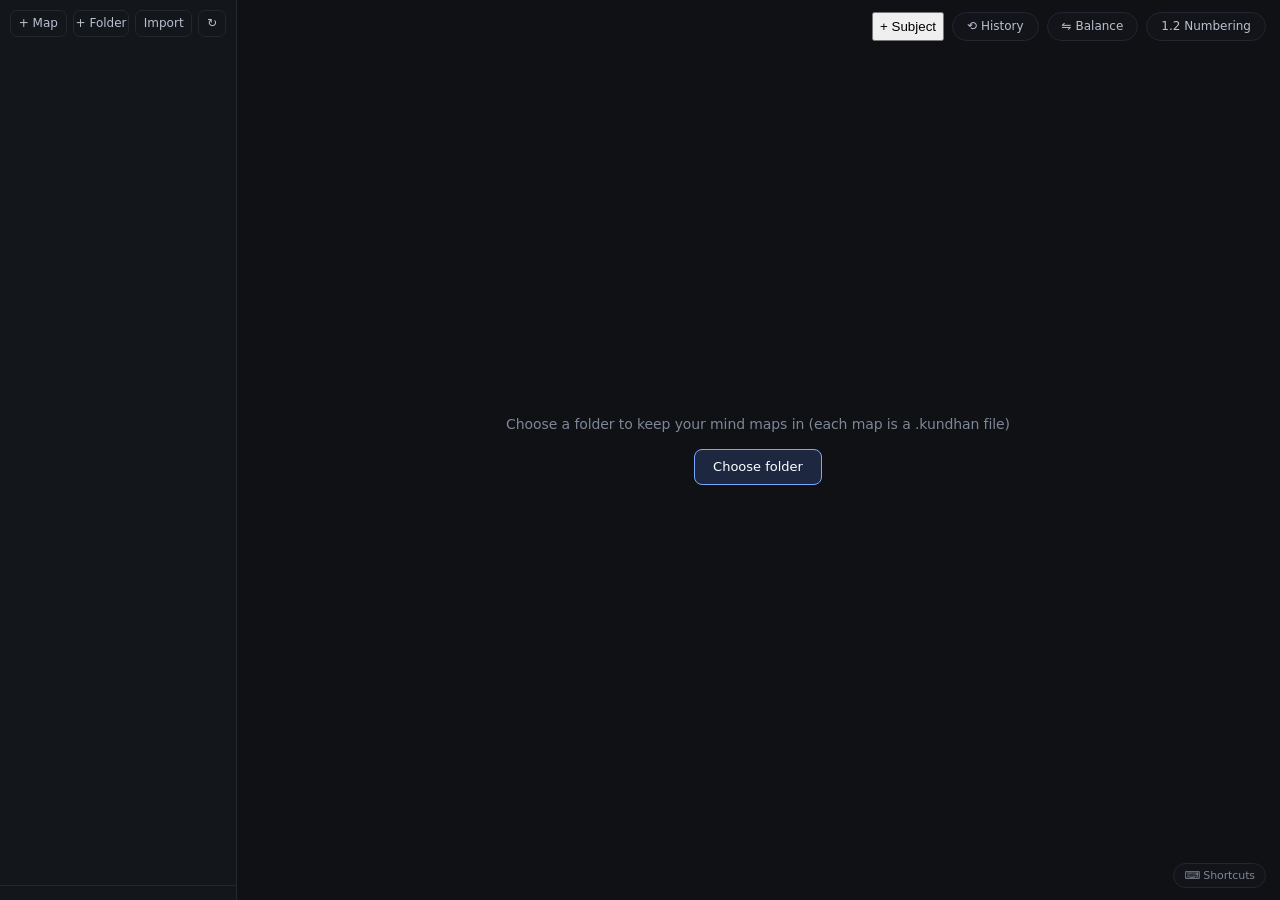
==== web/index.html @ 8716856a "Move the page code into web/" ====
<!doctype html>
<html lang="en">
  <head>
    <meta charset="utf-8" />
    <title>Mindmap</title>
    <link rel="stylesheet" href="css/base.css" />
    <link rel="stylesheet" href="css/nodes.css" />
    <link rel="stylesheet" href="css/panels.css" />
  </head>
  <body>
    <div id="sb">
      <div id="bar">
        <button id="bm">+ Map</button><button id="bf">+ Folder</button><button id="bi">Import</button
        ><button id="br" class="sm" title="Rescan folder">↻</button>
      </div>
      <div id="tree"></div>
      <div id="status"></div>
    </div>
    <div id="stage">
      <div id="world">
        <svg id="lines"></svg>
        <div id="dots"></div>
      </div>
      <div id="tools">
        <button id="bs" title="New separate subject (⌘/Ctrl+Enter); move it with ⌘/Ctrl+drag">+ Subject</button
        ><button id="bh" title="Version history">⟲ History</button
        ><button id="bb" title="Spread top-level branches evenly over both sides">⇋ Balance</button
        ><button id="bn" title="Toggle auto numbering (1, 1.1, 1.2 …)">1.2 Numbering</button>
      </div>
      <div id="lock"><span id="lockmsg"></span><button id="lockbtn" style="display: none"></button></div>
    </div>
    <div id="hist" style="display: none">
      <div id="hbox">
        <div id="hh"><b>Version history</b><span id="hx">×</span></div>
        <div id="hl"></div>
      </div>
    </div>
    <div id="help">
      <span>⌨ Shortcuts</span>
      <div id="hp">
        <div><b>Tab</b><i>child</i></div>
        <div><b>Shift+Tab</b><i>go to parent</i></div>
        <div><b>Enter</b><i>edit · Enter again = sibling</i></div>
        <div><b>Shift+Enter</b><i>new line inside a node</i></div>
        <div><b>⌘/Ctrl+Enter</b><i>new subject (separate root)</i></div>
        <div><b>⌘/Ctrl+drag</b><i>move a whole subject</i></div>
        <div><b>⌘/Ctrl+Z</b><i>undo (⇧ to redo), also brings back deleted nodes</i></div>
        <div><b>Backspace (empty)</b><i>delete + step back</i></div>
        <div><b>Type</b><i>replace text</i></div>
        <div><b>Arrows</b><i>move around</i></div>
        <div><b>Alt+↑ / Alt+↓</b><i>move up / down among siblings</i></div>
        <div><b>Alt+← / Alt+→</b><i>send top branch to left / right</i></div>
        <div><b>Space</b><i>fold / unfold</i></div>
        <div><b>Del</b><i>delete branch</i></div>
        <div><b>Drag</b><i>move branch (middle = child, edge = sibling)</i></div>
        <div><b>⌘C / ⌘V</b><i>copy / paste branch</i></div>
        <div><b>⌘D or ⌘⇧C</b><i>duplicate</i></div>
        <div><b>Alt+1…8 / Alt+0</b><i>colour / reset</i></div>
        <div><b>0</b><i>fit to screen</i></div>
        <div><b>⌘B</b><i>toggle sidebar</i></div>
      </div>
    </div>
    <script src="js/core/nativefs.js"></script>
    <script src="js/core/session.js"></script>
    <script src="js/core/persistence.js"></script>
    <script src="js/core/history.js"></script>
    <script src="js/core/undo.js"></script>
    <script src="js/map/layout.js"></script>
    <script src="js/map/subjects.js"></script>
    <script src="js/map/view.js"></script>
    <script src="js/map/edit.js"></script>
    <script src="js/map/shortcuts.js"></script>
    <script src="js/map/dots.js"></script>
    <script src="js/map/drag.js"></script>
    <script src="js/ui/dialog.js"></script>
    <script src="js/ui/sidebar.js"></script>
    <script src="js/ui/state.js"></script>
  </body>
</html>
---- web/css/base.css ----
:root {
  --sb: 236px;
  --bg: #0f1115;
  --panel: #13161b;
  --line: #222731;
  --txt: #e7eaf0;
  --mut: #7d8796;
  --acc: #7aa8ff;
}
html,
body {
  margin: 0;
  height: 100%;
  overflow: hidden;
  background: var(--bg);
  color: var(--txt);
  font:
    13px/1.4 Inter,
    -apple-system,
    'SF Pro Text',
    system-ui,
    sans-serif;
  letter-spacing: -0.1px;
  -webkit-font-smoothing: antialiased;
}
body.nosb {
  --sb: 0px;
}
body.nosb #sb {
  display: none;
}
#stage {
  position: fixed;
  left: var(--sb);
  right: 0;
  top: 0;
  bottom: 0;
  cursor: grab;
  overflow: hidden;
  background-image: radial-gradient(#1c212a 1.2px, transparent 1.2px);
  background-size: 24px 24px;
}
#world {
  position: absolute;
  left: 0;
  top: 0;
  transform-origin: 0 0;
}
svg {
  position: absolute;
  left: 0;
  top: 0;
  overflow: visible;
  pointer-events: none;
}
#sb {
  position: fixed;
  left: 0;
  top: 0;
  bottom: 0;
  width: var(--sb);
  background: var(--panel);
  border-right: 1px solid var(--line);
  display: flex;
  flex-direction: column;
  z-index: 2;
}
#bar {
  display: flex;
  gap: 6px;
  padding: 10px 10px 8px;
}
#bar button {
  flex: 1;
  background: transparent;
  color: #b9c1cf;
  border: 1px solid var(--line);
  border-radius: 7px;
  padding: 4px 0;
  cursor: pointer;
  font: inherit;
  font-size: 12px;
  transition:
    background 0.15s,
    border-color 0.15s,
    color 0.15s;
}
#bar button:hover {
  background: #1a1e26;
  border-color: #2e3542;
  color: #fff;
}
#bar button.sm {
  flex: 0 0 28px;
}
#tree {
  flex: 1;
  overflow: auto;
  padding: 4px 6px;
}
.it {
  display: flex;
  align-items: center;
  height: 26px;
  padding-right: 6px;
  cursor: pointer;
  white-space: nowrap;
  color: #aab3c2;
  border-radius: 6px;
  transition: background 0.12s;
}
.it:hover {
  background: #191d25;
}
.it.cur {
  background: #1d2740;
  color: #fff;
  box-shadow: inset 2px 0 0 var(--acc);
}
.it.drop {
  outline: 1px solid var(--acc);
}
.it .ic {
  width: 16px;
  text-align: center;
  color: #5d6676;
  flex: none;
  font-size: 11px;
}
.it .nm {
  flex: 1;
  overflow: hidden;
  text-overflow: ellipsis;
}
.it .x {
  visibility: hidden;
  color: #6b7686;
  padding: 0 4px;
  border-radius: 4px;
}
.it:hover .x {
  visibility: visible;
}
.it .x:hover {
  color: #ff8b8b;
  background: #2a1f24;
}
#status {
  padding: 7px 12px;
  font-size: 11px;
  color: var(--mut);
  border-top: 1px solid var(--line);
  white-space: nowrap;
  overflow: hidden;
  text-overflow: ellipsis;
}
---- web/css/nodes.css ----
.n {
  position: absolute;
  min-height: 22px;
  line-height: 20px;
  padding: 0 10px;
  border-radius: 8px;
  white-space: pre;
  background: #1b1f27;
  border: 1px solid #2e3541;
  box-sizing: border-box;
  cursor: pointer;
  outline: none;
  min-width: 26px;
  box-shadow: 0 1px 3px rgba(0, 0, 0, 0.35);
  transition:
    background 0.15s,
    box-shadow 0.15s;
}
.n.sel {
  box-shadow:
    0 0 0 2px var(--bg),
    0 0 0 4px rgba(255, 255, 255, 0.75),
    0 4px 14px rgba(0, 0, 0, 0.45);
}
.n.root {
  font-weight: 600;
  font-size: 14px;
  line-height: 20px;
  background: linear-gradient(135deg, #34456b, #27324d);
  border-color: #7aa8ff;
  border-radius: 12px;
  padding: 0 14px;
  box-shadow: 0 2px 12px rgba(122, 168, 255, 0.22);
}
.n.root.sel {
  box-shadow:
    0 0 0 2px var(--bg),
    0 0 0 4px rgba(255, 255, 255, 0.75),
    0 2px 12px rgba(122, 168, 255, 0.3);
}
.n.dt-child {
  outline: 2px dashed #fff;
  outline-offset: 3px;
}
.n.dt-sl {
  box-shadow: -5px 0 0 #fff;
}
.n.dt-sr {
  box-shadow: 5px 0 0 #fff;
}
.n.dt-before {
  box-shadow: 0 -4px 0 #fff;
}
.n.dt-after {
  box-shadow: 0 4px 0 #fff;
}
.n {
  user-select: none;
  -webkit-user-select: none;
}
.n[contenteditable='plaintext-only'] {
  user-select: text;
  -webkit-user-select: text;
}
body.dragging,
body.dragging * {
  cursor: grabbing !important;
}
.n.ghost {
  position: fixed !important;
  pointer-events: none;
  opacity: 0.9;
  z-index: 50;
  transition: none;
  will-change: transform;
  box-shadow: 0 8px 22px rgba(0, 0, 0, 0.5);
}
.n.col::after {
  content: '+';
  color: var(--acc);
  margin-left: 6px;
  font-weight: 600;
}
.n[contenteditable='plaintext-only']::after {
  content: '\200b';
  margin: 0;
}
.n[data-num] {
  display: flex;
  align-items: baseline;
}
.n[data-num]::before {
  flex: none;
  content: attr(data-num);
  color: #8d97a8;
  font-size: 10.5px;
  margin-right: 4px;
  font-weight: 500;
  font-variant-numeric: tabular-nums;
}
#dots {
  position: absolute;
  left: 0;
  top: 0;
  pointer-events: none;
}
.dot {
  position: absolute;
  width: 11px;
  height: 11px;
  margin: -5.5px 0 0 -5.5px;
  border-radius: 50%;
  box-sizing: border-box;
  border: 2px solid var(--c, #9aa7bd);
  background: var(--bg);
  pointer-events: auto;
  cursor: pointer;
  transition:
    transform 0.12s,
    background 0.12s,
    box-shadow 0.12s;
  z-index: 4;
}
.dot:hover {
  transform: scale(1.55);
  background: var(--c, #9aa7bd);
  box-shadow: 0 0 0 4px rgba(255, 255, 255, 0.08);
}
.dot.con {
  background: var(--c, #9aa7bd);
}
.dot.link {
  background: var(--c, #9aa7bd);
  pointer-events: none;
  cursor: default;
  opacity: 0.9;
}
#dots.dd .dot {
  pointer-events: none;
}
---- web/css/panels.css ----
#tools {
  position: absolute;
  top: 12px;
  right: 14px;
  z-index: 3;
  display: flex;
  gap: 8px;
}
#bn,
#bb,
#bh {
  background: rgba(19, 22, 27, 0.85);
  backdrop-filter: blur(6px);
  color: #b9c1cf;
  border: 1px solid var(--line);
  border-radius: 999px;
  padding: 5px 14px;
  cursor: pointer;
  font: inherit;
  font-size: 12px;
  transition: all 0.15s;
}
#bn:hover,
#bb:hover,
#bh:hover {
  border-color: #2e3542;
  color: #fff;
}
#bn.on {
  background: #1d2740;
  border-color: var(--acc);
  color: #fff;
}
#lock {
  position: absolute;
  inset: 0;
  display: flex;
  flex-direction: column;
  gap: 14px;
  align-items: center;
  justify-content: center;
  color: var(--mut);
  font-size: 14px;
  background: var(--bg);
  z-index: 1;
}
#lock button {
  background: #1d2740;
  color: #fff;
  border: 1px solid var(--acc);
  border-radius: 8px;
  padding: 8px 18px;
  cursor: pointer;
  font: inherit;
  font-size: 13px;
}
#lock button:hover {
  background: #243256;
}
#hist {
  position: fixed;
  inset: 0;
  background: rgba(5, 6, 8, 0.6);
  z-index: 20;
  align-items: center;
  justify-content: center;
}
#hbox {
  width: 560px;
  max-width: 92vw;
  max-height: 78vh;
  display: flex;
  flex-direction: column;
  background: #13161b;
  border: 1px solid var(--line);
  border-radius: 12px;
  box-shadow: 0 20px 60px rgba(0, 0, 0, 0.6);
}
#hh {
  display: flex;
  justify-content: space-between;
  padding: 12px 16px;
  border-bottom: 1px solid var(--line);
}
#hx {
  cursor: pointer;
  color: var(--mut);
  padding: 0 4px;
}
#hx:hover {
  color: #fff;
}
#hl {
  overflow: auto;
  padding: 6px;
}
.hr {
  display: flex;
  align-items: center;
  gap: 10px;
  padding: 8px 10px;
  border-radius: 8px;
}
.hr:hover {
  background: #191d25;
}
.hr .tm {
  width: 150px;
  flex: none;
  color: #d6dbe5;
}
.hr .tg {
  font-size: 10.5px;
  color: #8d97a8;
  border: 1px solid var(--line);
  border-radius: 999px;
  padding: 0 7px;
  margin-left: 6px;
}
.hr .df {
  flex: 1;
  color: var(--mut);
  font-size: 12px;
  overflow: hidden;
  text-overflow: ellipsis;
  white-space: nowrap;
}
.hr button {
  background: transparent;
  color: #b9c1cf;
  border: 1px solid var(--line);
  border-radius: 6px;
  padding: 2px 10px;
  cursor: pointer;
  font: inherit;
  font-size: 12px;
}
.hr button:hover {
  background: #1d2740;
  border-color: var(--acc);
  color: #fff;
}
#help {
  position: fixed;
  right: 14px;
  bottom: 12px;
  z-index: 5;
}
#help > span {
  display: inline-block;
  color: var(--mut);
  font-size: 11px;
  padding: 4px 10px;
  border: 1px solid var(--line);
  border-radius: 999px;
  background: rgba(19, 22, 27, 0.85);
  cursor: default;
}
#hp {
  display: none;
  position: absolute;
  right: 0;
  bottom: 30px;
  width: 330px;
  background: #13161b;
  border: 1px solid var(--line);
  border-radius: 10px;
  padding: 10px 12px;
  box-shadow: 0 10px 30px rgba(0, 0, 0, 0.5);
  font-size: 12px;
  color: #b9c1cf;
}
#help:hover #hp {
  display: block;
}
#hp div {
  display: flex;
  justify-content: space-between;
  gap: 12px;
  padding: 2px 0;
}
#hp b {
  font-weight: 500;
  color: #fff;
  white-space: nowrap;
}
#hp i {
  font-style: normal;
  color: var(--mut);
  text-align: right;
}
#dlg {
  position: fixed;
  inset: 0;
  background: rgba(5, 6, 8, 0.6);
  z-index: 40;
  display: flex;
  align-items: center;
  justify-content: center;
}
#dlg > div {
  width: 340px;
  max-width: 90vw;
  padding: 16px;
  display: flex;
  flex-direction: column;
  gap: 12px;
  background: var(--panel);
  border: 1px solid var(--line);
  border-radius: 12px;
  box-shadow: 0 20px 60px rgba(0, 0, 0, 0.6);
}
#dlg p {
  margin: 0;
  font-size: 13px;
  color: var(--txt);
  white-space: pre-wrap;
}
#dlg input {
  background: var(--bg);
  color: var(--txt);
  border: 1px solid var(--line);
  border-radius: 8px;
  padding: 7px 10px;
  font: inherit;
  font-size: 13px;
  outline: none;
}
#dlg input:focus {
  border-color: var(--acc);
}
#dlg span {
  display: flex;
  justify-content: flex-end;
  gap: 8px;
}
#dlg button {
  background: #1d2740;
  color: #fff;
  border: 1px solid var(--line);
  border-radius: 8px;
  padding: 6px 14px;
  font: inherit;
  font-size: 12px;
  cursor: pointer;
}
#dlg button:last-child {
  border-color: var(--acc);
}
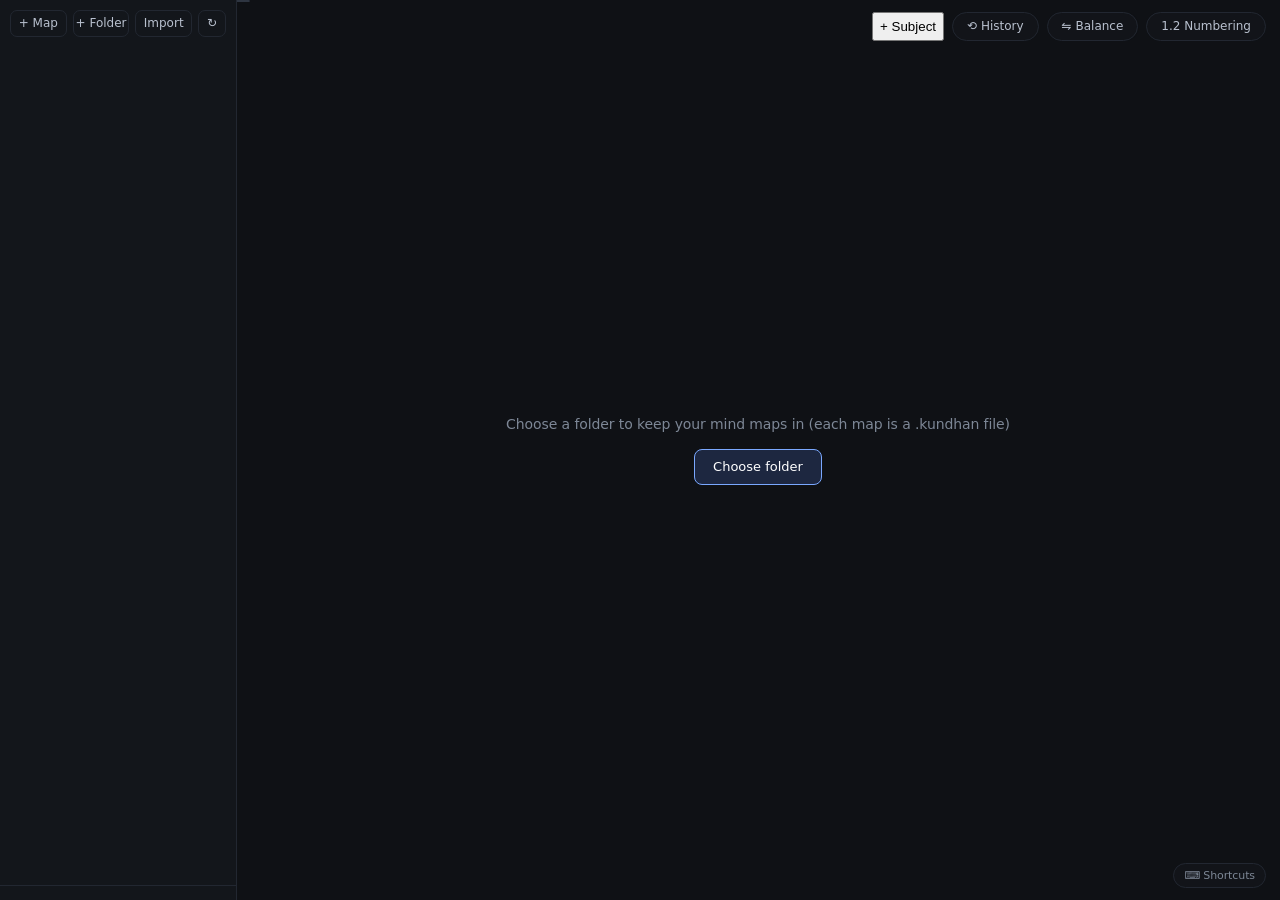
==== commit 2b8c140d: "Update the Enter hint in the shortcuts list" ====
--- a/web/index.html
+++ b/web/index.html
@@ -40,7 +40,7 @@
       <div id="hp">
         <div><b>Tab</b><i>child</i></div>
         <div><b>Shift+Tab</b><i>go to parent</i></div>
-        <div><b>Enter</b><i>edit · Enter again = sibling</i></div>
+        <div><b>Enter</b><i>typing: leave node · Enter again = sibling · selected node: edit</i></div>
         <div><b>Shift+Enter</b><i>new line inside a node</i></div>
         <div><b>⌘/Ctrl+Enter</b><i>new subject (separate root)</i></div>
         <div><b>⌘/Ctrl+drag</b><i>move a whole subject</i></div>
--- a/web/css/nodes.css
+++ b/web/css/nodes.css
@@ -98,6 +98,20 @@
   font-weight: 500;
   font-variant-numeric: tabular-nums;
 }
+#path {
+  position: absolute;
+  z-index: 5;
+  pointer-events: none;
+  white-space: nowrap;
+  font-size: 10.5px;
+  line-height: 16px;
+  padding: 0 6px;
+  color: #cfd6e4;
+  background: #1b1f27;
+  border: 1px solid #2e3541;
+  border-radius: 6px;
+  font-variant-numeric: tabular-nums;
+}
 #dots {
   position: absolute;
   left: 0;
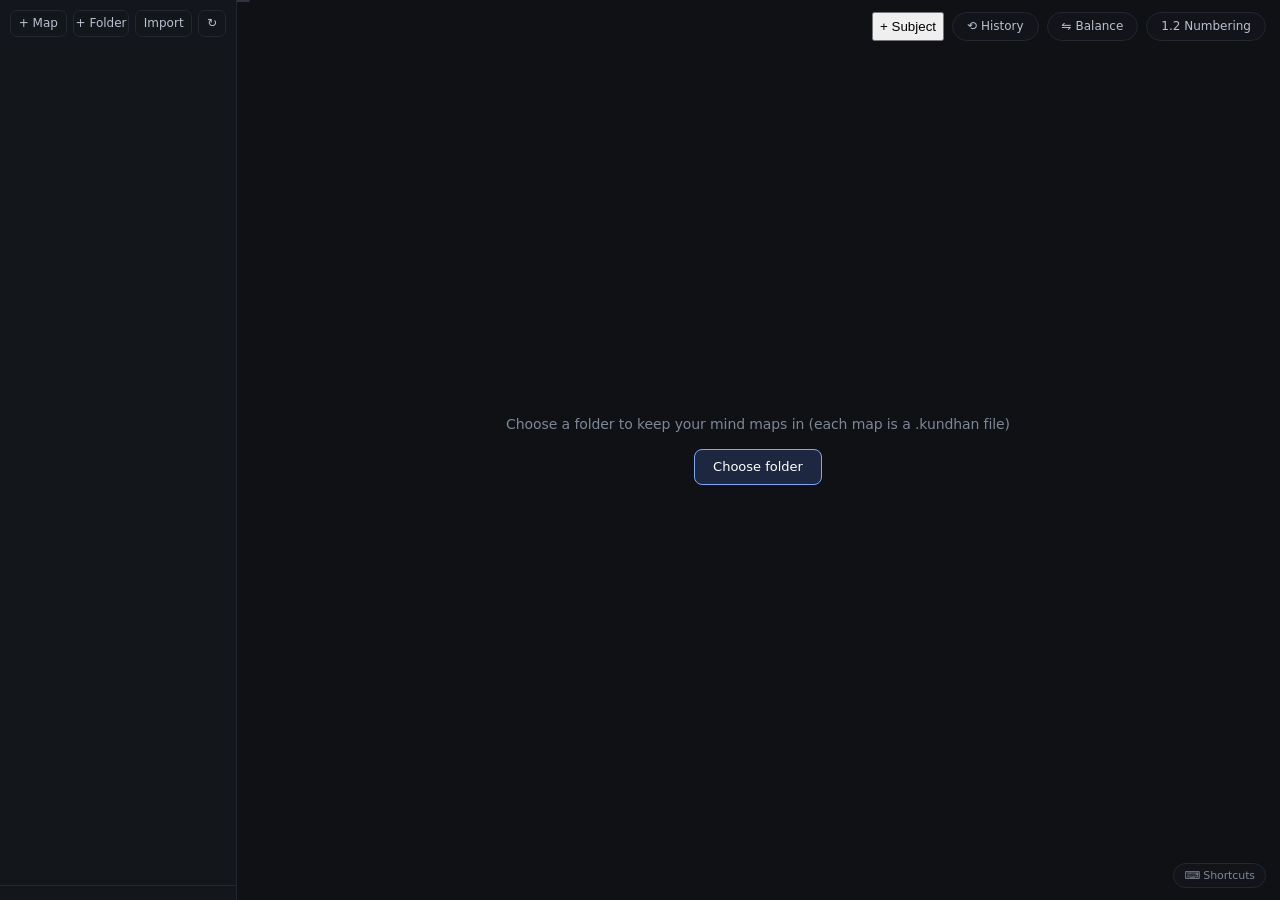
==== commit 205c0bec: "Add silent timer nodes set with t, minutes, Enter" ====
--- a/web/index.html
+++ b/web/index.html
@@ -51,6 +51,7 @@
         <div><b>Alt+↑ / Alt+↓</b><i>move up / down among siblings</i></div>
         <div><b>Alt+← / Alt+→</b><i>send top branch to left / right</i></div>
         <div><b>Space</b><i>fold / unfold</i></div>
+        <div><b>t5 Enter</b><i>silent 5 min timer under the node</i></div>
         <div><b>Del</b><i>delete branch</i></div>
         <div><b>Drag</b><i>move branch (middle = child, edge = sibling)</i></div>
         <div><b>⌘C / ⌘V</b><i>copy / paste branch</i></div>
@@ -69,6 +70,7 @@
     <script src="js/map/subjects.js"></script>
     <script src="js/map/view.js"></script>
     <script src="js/map/edit.js"></script>
+    <script src="js/map/timer.js"></script>
     <script src="js/map/shortcuts.js"></script>
     <script src="js/map/dots.js"></script>
     <script src="js/map/drag.js"></script>
--- a/web/css/nodes.css
+++ b/web/css/nodes.css
@@ -112,6 +112,37 @@
   border-radius: 6px;
   font-variant-numeric: tabular-nums;
 }
+#tmin {
+  display: none;
+  position: absolute;
+  z-index: 5;
+  pointer-events: none;
+  white-space: pre;
+  font-size: 11px;
+  line-height: 18px;
+  padding: 0 7px;
+  color: #cfd6e4;
+  background: #1b1f27;
+  border: 1px solid var(--acc);
+  border-radius: 6px;
+}
+.n.tmr {
+  animation: tmr-breathe 6s ease-in-out infinite;
+}
+.n.tdone {
+  animation: tmr-blink 1.6s ease-in-out infinite;
+}
+@keyframes tmr-breathe {
+  50% {
+    opacity: 0.45;
+  }
+}
+@keyframes tmr-blink {
+  50% {
+    opacity: 0.25;
+    box-shadow: 0 0 14px 3px var(--acc);
+  }
+}
 #dots {
   position: absolute;
   left: 0;
@@ -149,6 +180,27 @@
   cursor: default;
   opacity: 0.9;
 }
+.dot.fold {
+  width: auto;
+  min-width: 16px;
+  height: 16px;
+  margin: -8px 0 0 -8px;
+  padding: 0 4px;
+  border-radius: 8px;
+  font-size: 9.5px;
+  line-height: 12px;
+  font-weight: 600;
+  text-align: center;
+  font-variant-numeric: tabular-nums;
+  color: var(--c, #9aa7bd);
+}
+.dot.fold:hover,
+.dot.fold.con {
+  color: var(--bg);
+}
+.dot.fold:hover {
+  transform: scale(1.15);
+}
 #dots.dd .dot {
   pointer-events: none;
 }
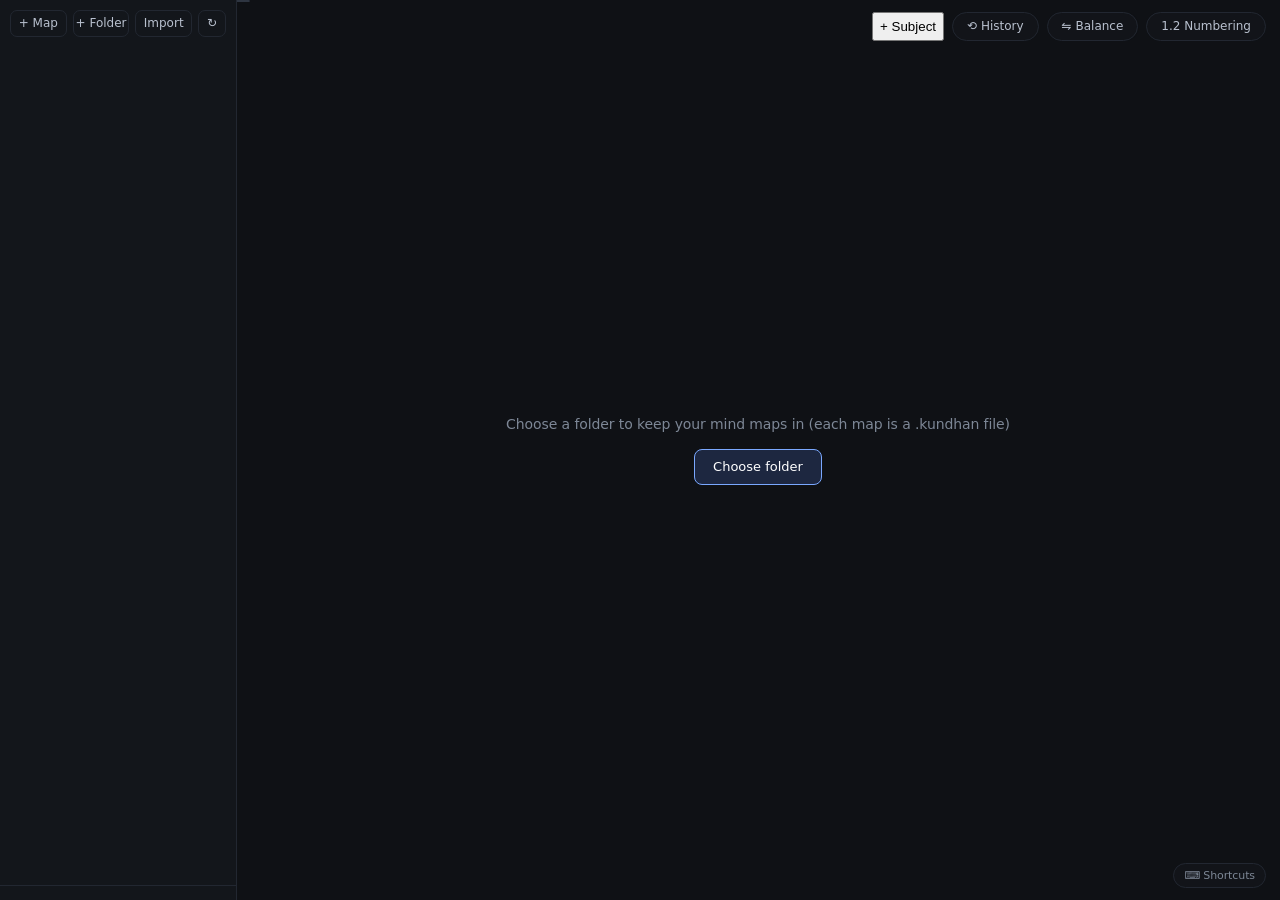
==== commit ac4d041f: "Fold and unfold with Cmd+M" ====
--- a/web/index.html
+++ b/web/index.html
@@ -50,7 +50,7 @@
         <div><b>Arrows</b><i>move around</i></div>
         <div><b>Alt+↑ / Alt+↓</b><i>move up / down among siblings</i></div>
         <div><b>Alt+← / Alt+→</b><i>send top branch to left / right</i></div>
-        <div><b>Space</b><i>fold / unfold</i></div>
+        <div><b>Space or ⌘M</b><i>fold / unfold</i></div>
         <div><b>t5 Enter</b><i>silent 5 min timer under the node</i></div>
         <div><b>Del</b><i>delete branch</i></div>
         <div><b>Drag</b><i>move branch (middle = child, edge = sibling)</i></div>
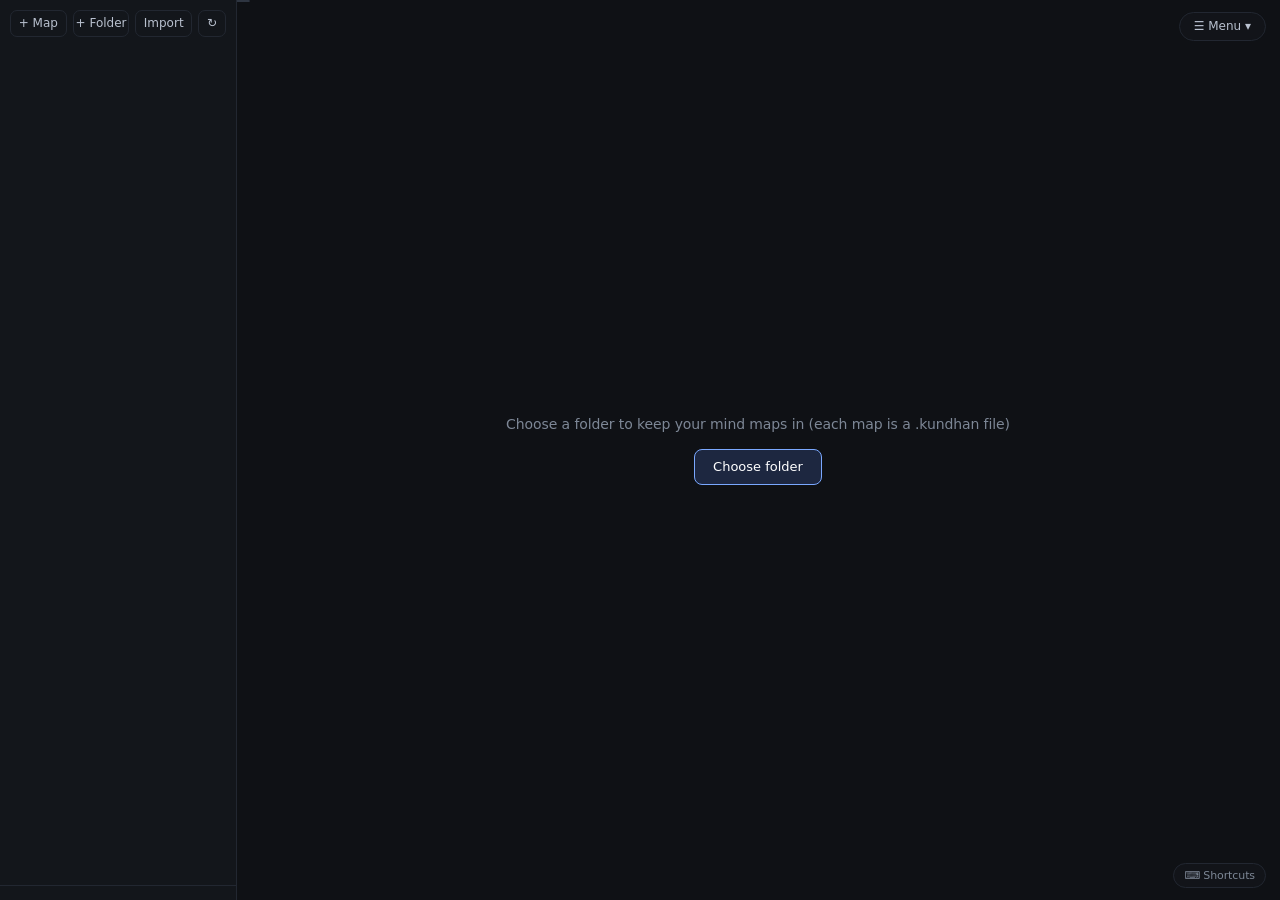
==== commit a43005ab: "Move subject, history, balance and numbering into a dropdown" ====
--- a/web/index.html
+++ b/web/index.html
@@ -22,10 +22,13 @@
         <div id="dots"></div>
       </div>
       <div id="tools">
-        <button id="bs" title="New separate subject (⌘/Ctrl+Enter); move it with ⌘/Ctrl+drag">+ Subject</button
-        ><button id="bh" title="Version history">⟲ History</button
-        ><button id="bb" title="Spread top-level branches evenly over both sides">⇋ Balance</button
-        ><button id="bn" title="Toggle auto numbering (1, 1.1, 1.2 …)">1.2 Numbering</button>
+        <button id="bmenu" title="Subject, history, balance, numbering">☰ Menu ▾</button>
+        <div id="tmenu">
+          <button id="bs" title="New separate subject (⌘/Ctrl+Enter); move it with ⌘/Ctrl+drag">+ Subject</button>
+          <button id="bh" title="Version history">⟲ History</button>
+          <button id="bb" title="Spread top-level branches evenly over both sides">⇋ Balance</button>
+          <button id="bn" title="Toggle auto numbering (1, 1.1, 1.2 …)">1.2 Numbering</button>
+        </div>
       </div>
       <div id="lock"><span id="lockmsg"></span><button id="lockbtn" style="display: none"></button></div>
     </div>
--- a/web/css/panels.css
+++ b/web/css/panels.css
@@ -6,9 +6,7 @@
   display: flex;
   gap: 8px;
 }
-#bn,
-#bb,
-#bh {
+#bmenu {
   background: rgba(19, 22, 27, 0.85);
   backdrop-filter: blur(6px);
   color: #b9c1cf;
@@ -20,16 +18,45 @@
   font-size: 12px;
   transition: all 0.15s;
 }
-#bn:hover,
-#bb:hover,
-#bh:hover {
+#bmenu:hover,
+#tools.open #bmenu {
   border-color: #2e3542;
   color: #fff;
 }
-#bn.on {
-  background: #1d2740;
-  border-color: var(--acc);
-  color: #fff;
+#tmenu {
+  display: none;
+  position: absolute;
+  top: calc(100% + 6px);
+  right: 0;
+  min-width: 150px;
+  flex-direction: column;
+  padding: 4px;
+  background: #13161b;
+  border: 1px solid var(--line);
+  border-radius: 10px;
+  box-shadow: 0 10px 30px rgba(0, 0, 0, 0.5);
+}
+#tools.open #tmenu {
+  display: flex;
+}
+#tmenu button {
+  background: none;
+  color: #b9c1cf;
+  border: 0;
+  border-radius: 6px;
+  padding: 6px 10px;
+  text-align: left;
+  cursor: pointer;
+  font: inherit;
+  font-size: 12px;
+}
+#tmenu button:hover {
+  background: #1d2230;
+  color: #fff;
+}
+#bn.on::after {
+  content: ' ✓';
+  color: var(--acc);
 }
 #lock {
   position: absolute;
